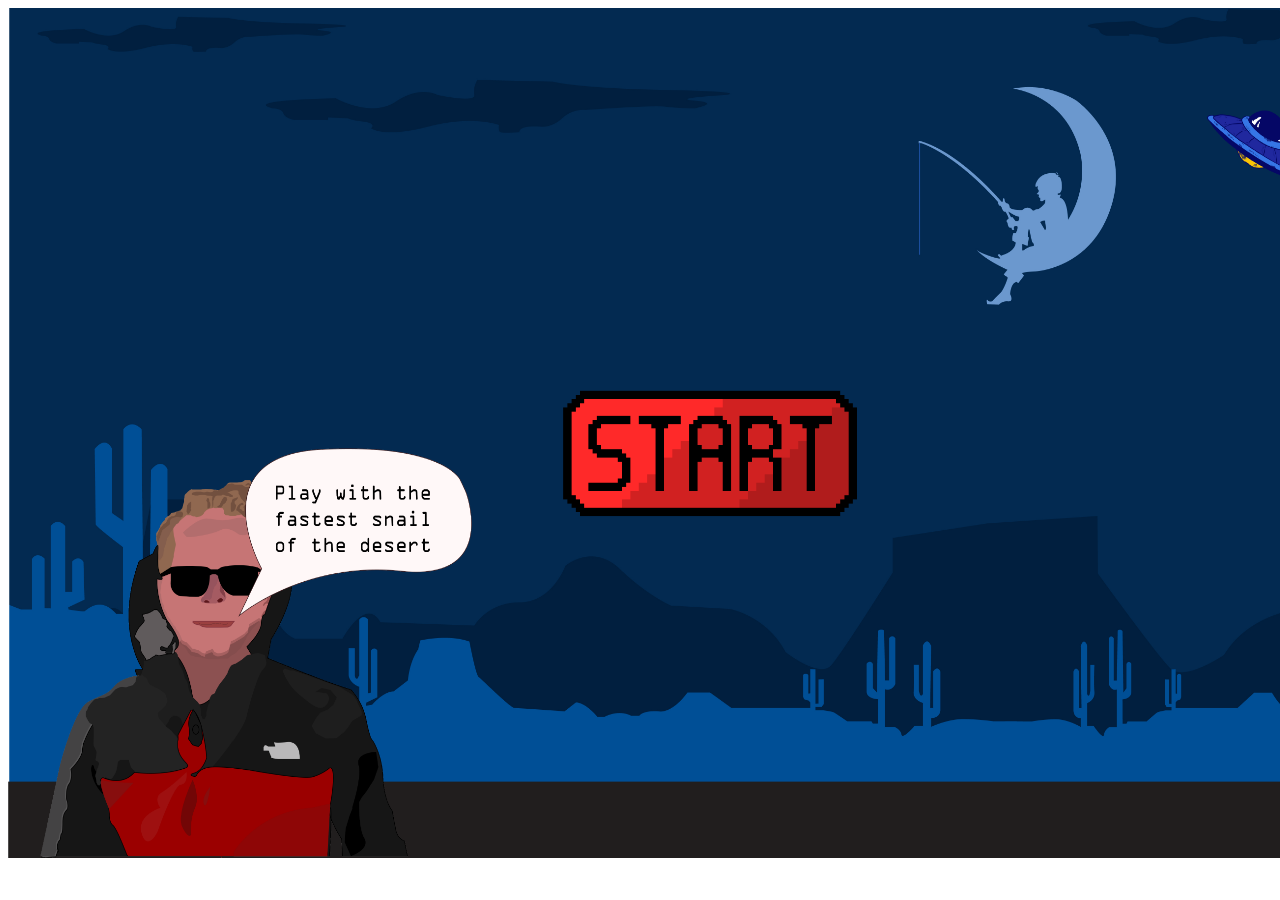
==== index.html @ e9af10a3 "first commit" ====
<!DOCTYPE html> 
<link rel="stylesheet" href="snailGame.css">
<html lang="en">
<head>
    <meta charset="UTF-8">
    <meta name="viewport" content="width=device-width, initial-scale=1.0">
    <title>Snail Runner</title>
</head>
<body>
    <canvas id="myCanvas" width="1400" height="850"></canvas>

    <div class="bottonStart">
        <img id="start"src="./image/Start-Button-Vector-PNG.png" alt="start botton">
        <img id="image" src="./image/startImage.png" alt="restart" width="1400" height="850">
    </div>
    <div class="bottonRestart">
        <img id="restart" src="./image/restart.png" alt="restart botton">
        <img id="image" src="./image/gameOver.png" alt="restart"  width="1400" height="850">

    </div>

    <script src="./snailGame.js"></script>
</body>
</html>
---- snailGame.css ----
.bottonStart{
    position:absolute;
    display: flex;
    justify-content: center;
    align-items: center;
    flex-direction: column;
}

.bottonStart #start{
    position:absolute;
    top: 43%;
    width: 340px;
}

.bottonRestart{
    position:fixed;
    display: flex;
    justify-content: center;
    align-items: center;
    flex-direction: column;
}

.bottonRestart #restart{
    position:absolute;
    width: 350px;
    left: 37%;
    top: 40%

}
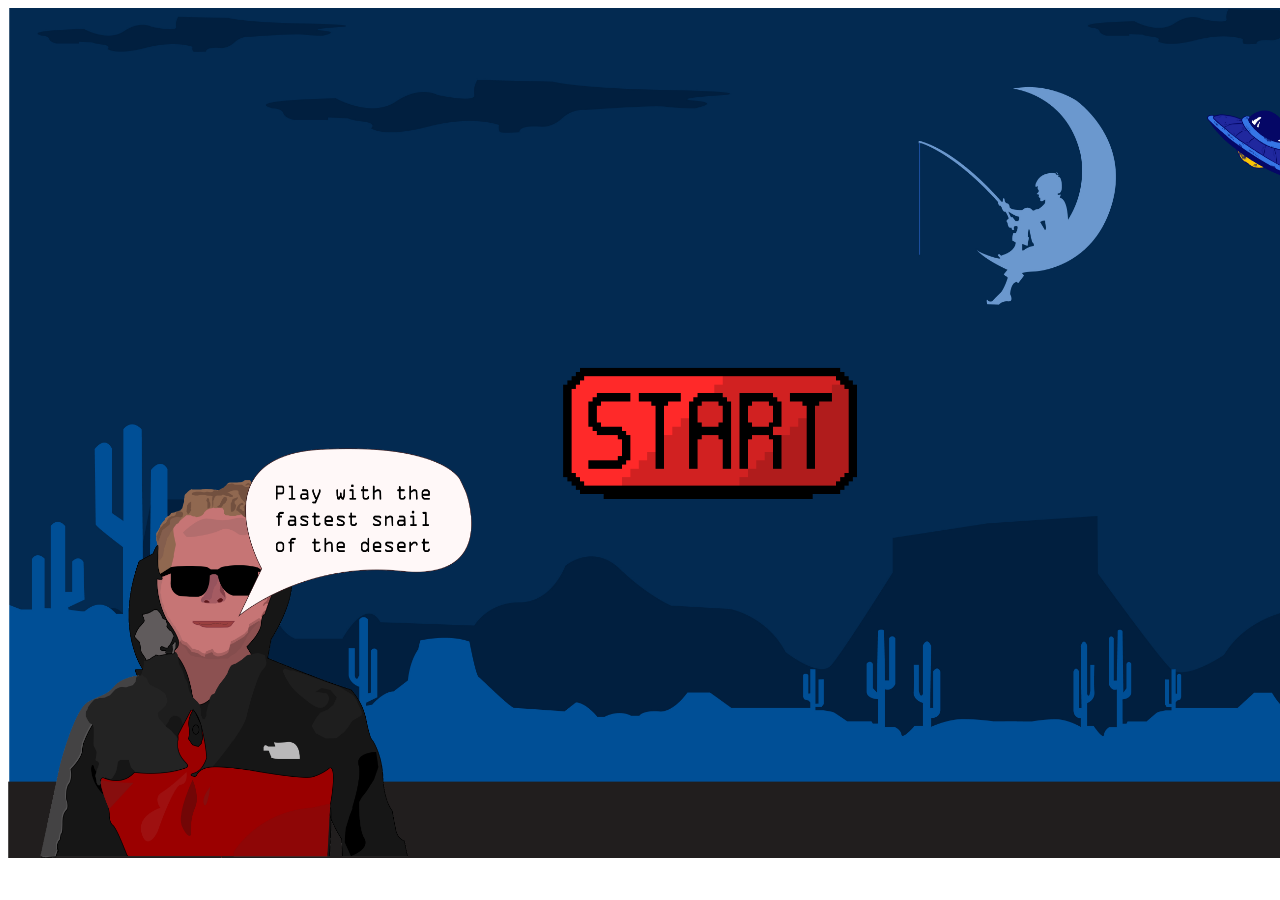
==== commit 2c526f00: "ain" ====
--- a/index.html
+++ b/index.html
@@ -5,10 +5,11 @@
     <meta charset="UTF-8">
     <meta name="viewport" content="width=device-width, initial-scale=1.0">
     <title>Snail Runner</title>
+    <link rel="icon" href="images/caracolVeloz.png">
+
 </head>
 <body>
     <canvas id="myCanvas" width="1400" height="850"></canvas>
-
     <div class="bottonStart">
         <img id="start"src="./image/Start-Button-Vector-PNG.png" alt="start botton">
         <img id="image" src="./image/startImage.png" alt="restart" width="1400" height="850">
@@ -16,9 +17,7 @@
     <div class="bottonRestart">
         <img id="restart" src="./image/restart.png" alt="restart botton">
         <img id="image" src="./image/gameOver.png" alt="restart"  width="1400" height="850">
-
     </div>
-
     <script src="./snailGame.js"></script>
 </body>
 </html>--- a/snailGame.css
+++ b/snailGame.css
@@ -1,4 +1,3 @@
-
 .bottonStart{
     position:absolute;
     display: flex;
@@ -9,7 +8,6 @@
 
 .bottonStart #start{
     position:absolute;
-    top: 43%;
     width: 340px;
 }
 
@@ -26,5 +24,11 @@
     width: 350px;
     left: 37%;
     top: 40%
+}
+#mute{
+    position:absolute;
+    width: 70px;
+    right: 30%;
+    top: 5%
 
 }